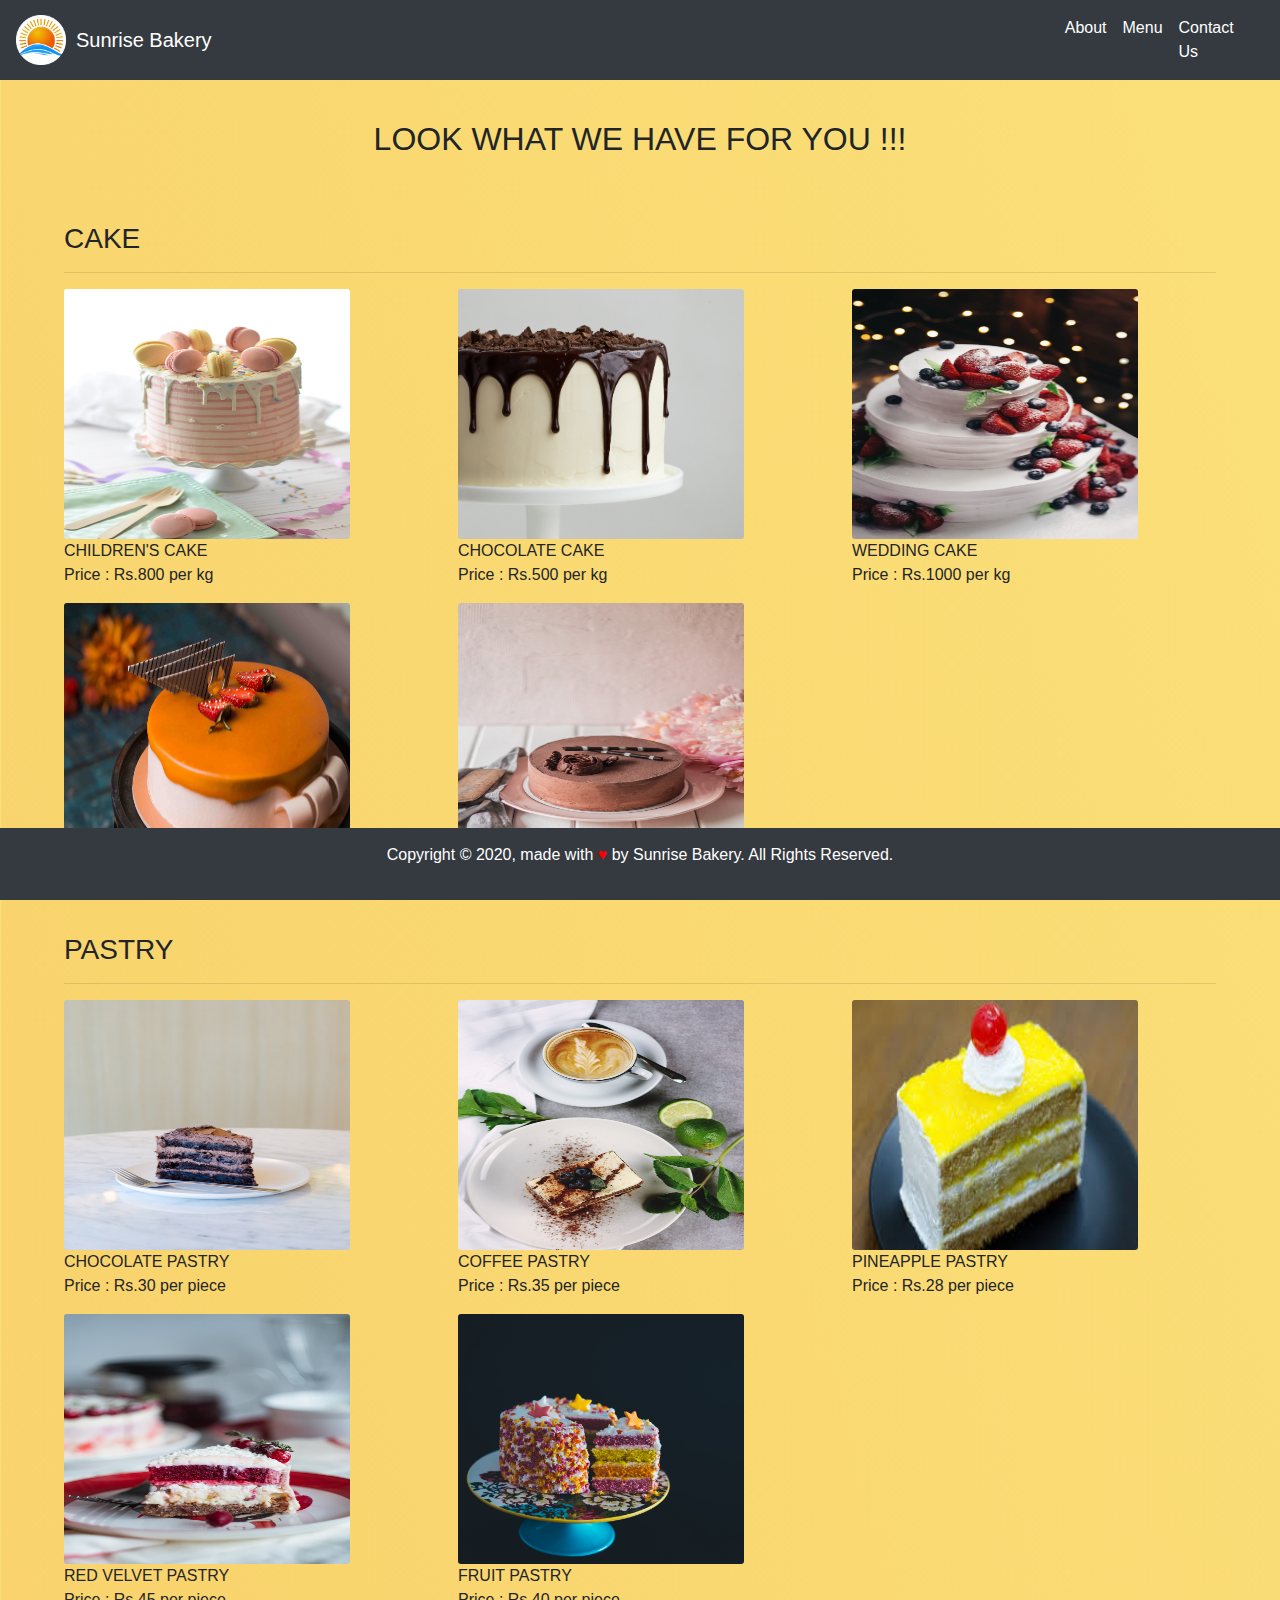
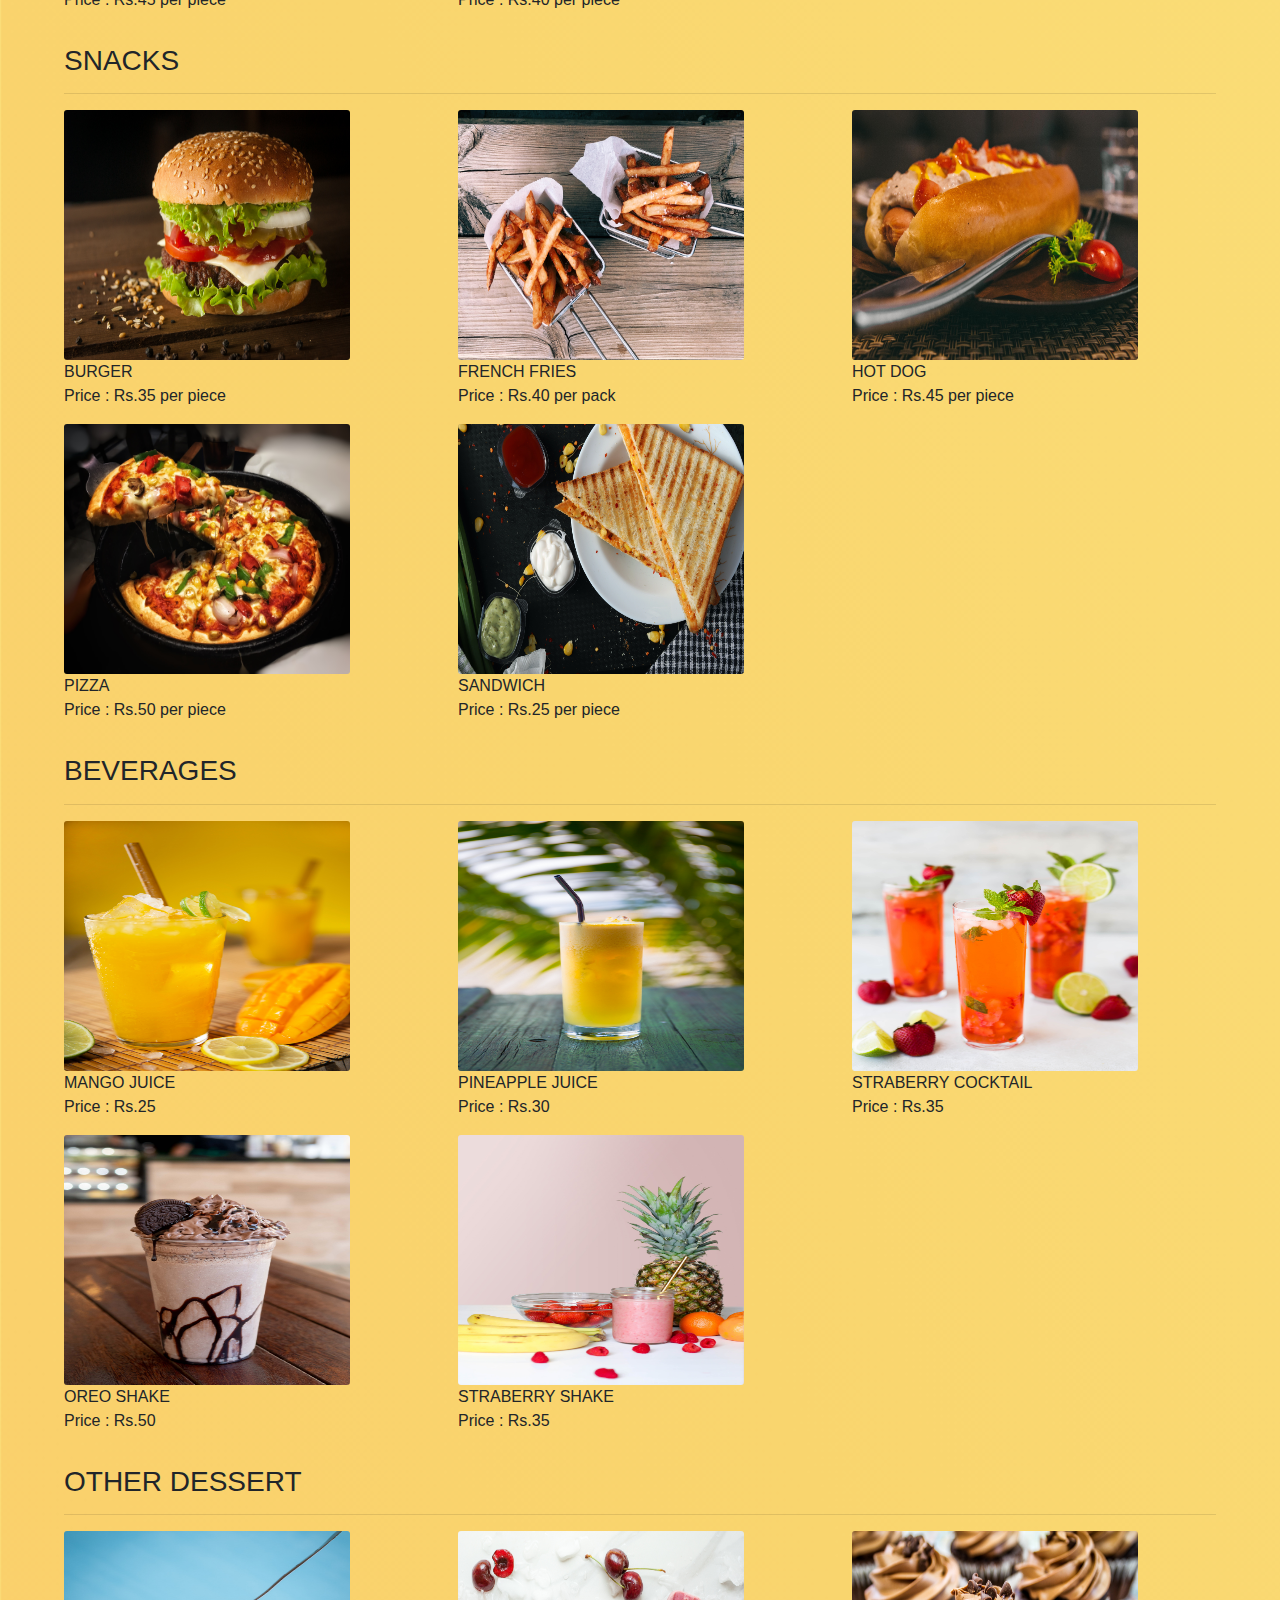
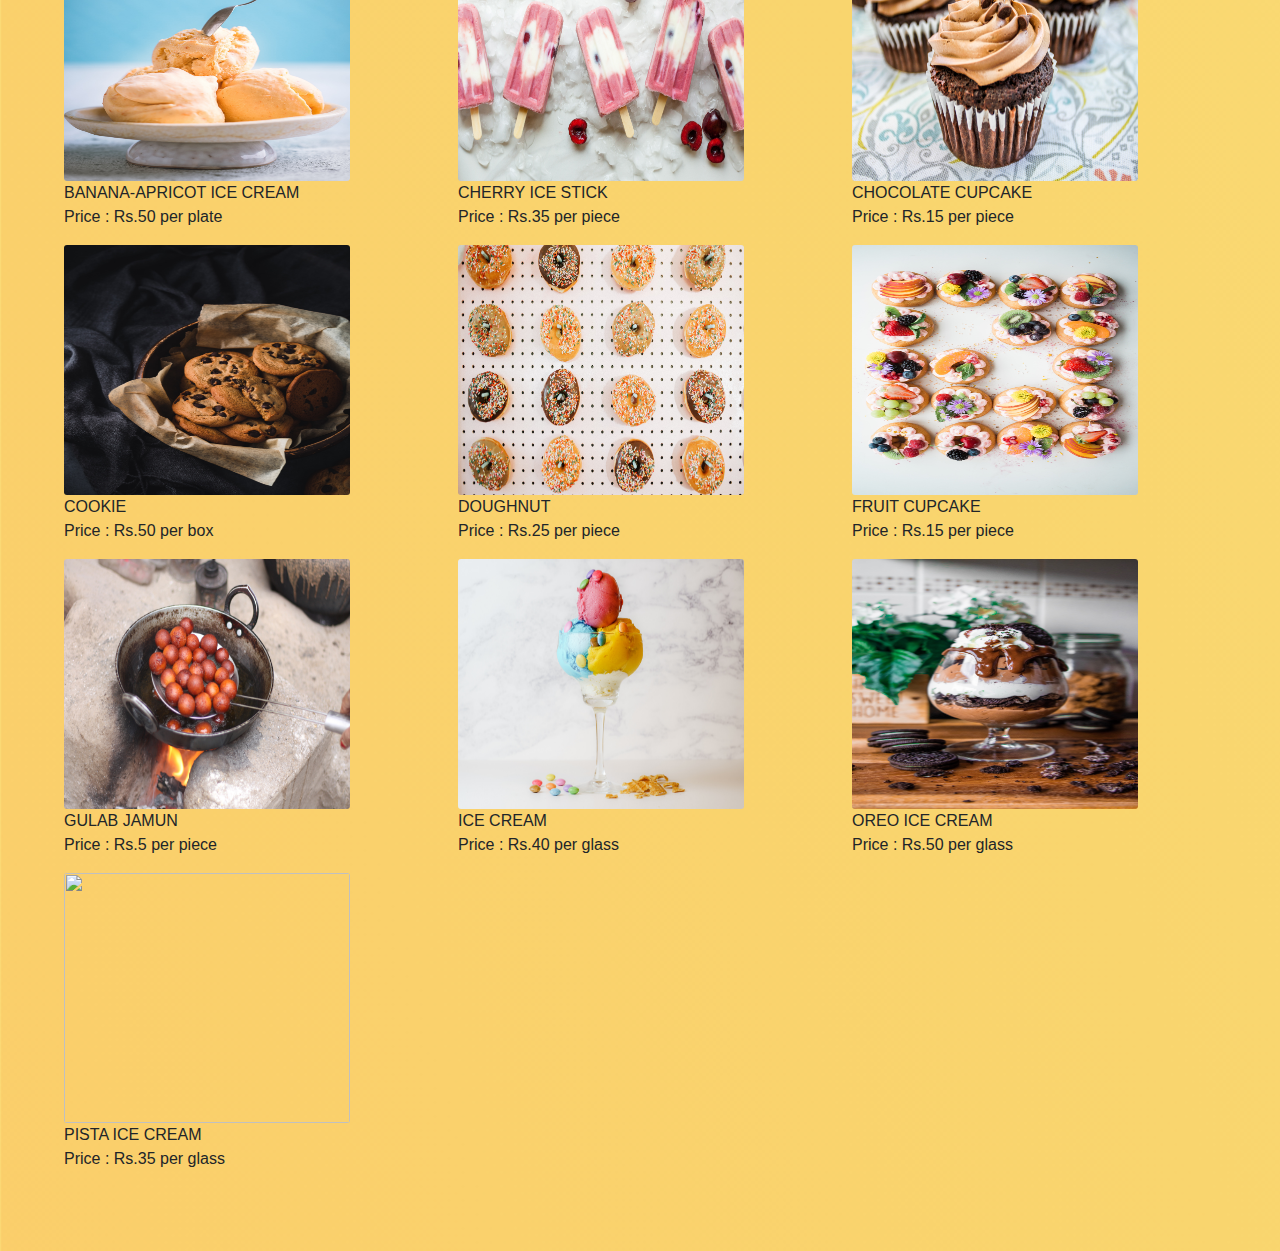
==== assets/menu.html @ 9434841c "report 2" ====
<!doctype html>
<html lang="en">
  <head>
    <!-- Required meta tags -->
    <meta charset="utf-8">
    <meta name="viewport" content="width=device-width, initial-scale=1, shrink-to-fit=no">

    <!-- Bootstrap CSS -->
    <link rel="stylesheet" href="https://stackpath.bootstrapcdn.com/bootstrap/4.3.1/css/bootstrap.min.css" integrity="sha384-ggOyR0iXCbMQv3Xipma34MD+dH/1fQ784/j6cY/iJTQUOhcWr7x9JvoRxT2MZw1T" crossorigin="anonymous">

    <!-- stylesheet -->
    <link rel="stylesheet" href="./../style.css">
    <link rel="stylesheet" href="menu.css">

    <!-- logo -->
    <link rel="shortcut icon" href="./../images/logo.png" />
    <title>Sunrise Bakery</title>
  </head>
  <body>
    <!-- navbar -->
    <nav class="navbar navbar-expand-lg navbar-light bg-dark fixed-top">
        <img src="./../images/logo.png">
        <a class="navbar-brand" href="./../index.html">Sunrise Bakery</a>
        <button class="navbar-toggler" type="button" data-toggle="collapse" data-target="#navbarNavAltMarkup" aria-controls="navbarNavAltMarkup" aria-expanded="false" aria-label="Toggle navigation">
          <span class="navbar-toggler-icon"></span>
        </button>
        <div class="collapse navbar-collapse" id="navbarNavAltMarkup">
          <div class="navbar-nav">
            <a class="nav-item nav-link active" href="about.html">About <span class="sr-only">(current)</span></a>
            <a class="nav-item nav-link" href="menu.html">Menu</a>
            <a class="nav-item nav-link" href="contact.html">Contact Us</a>
          </div>
        </div>
      </nav>
    </nav>   

    <!-- menu -->
    <h2 class="menu-title">LOOK WHAT WE HAVE FOR YOU !!!</h2>

    <div class="menu">
    <!-- Cake -->
    <h3 class="my-3">CAKE</h3><hr>
    <div class="row">
      <div class="box col-sm-12 col-md-3 col-lg-4" style="width: 10rem ;">
        <img class="card-img" src="./../images/menu/Children's Cake.jpg" alt="">
        <div class="body">
          <p class="text">
            CHILDREN'S CAKE</br>
            Price : Rs.800 per kg
          </p>
      </div>
      </div>
      <div class="box col-sm-1 col-md-3 col-lg-4" style="width: 10rem ;">
        <img class="card-img" src="./../images/menu/Chocolate.jpg" alt="">
        <div class="body">
          <p class="text">
            CHOCOLATE CAKE</br>
            Price : Rs.500 per kg
          </p>
      </div>
      </div>
      <div class="box col-sm-1 col-md-3 col-lg-4" style="width: 10rem ;">
        <img class="card-img" src="./../images/menu/wedding cake.jpg" alt="">
        <div class="body">
          <p class="text">
            WEDDING CAKE</br>
            Price : Rs.1000 per kg
          </p>
      </div>
      </div>
      <div class="box col-sm-1 col-md-3 col-lg-4" style="width: 10rem ;">
        <img class="card-img" src="./../images/menu/Mango Cake.jpg" alt="">
        <div class="body">
          <p class="text">
            MANGO CAKE</br>
            Price : Rs.700 per kg
          </p>
      </div>
      </div>
      <div class="box col-sm-1 col-md-3 col-lg-4" style="width: 10rem ;">
        <img class="card-img" src="./../images/menu/Coffee Cake.jpg" alt="">
        <div class="body">
          <p class="text">
            COFFEE CAKE</br>
            Price : Rs.500 per kg
          </p>
      </div>
      </div>
    </div>

    <!-- Pastry-->
    <h3 class="my-3">PASTRY</h3><hr>
    <div class="row">
      <div class="box col-sm-1 col-md-3 col-lg-4" style="width: 10rem ;">
        <img class="card-img" src="./../images/menu/Chocolate Pastry.jpg" alt="">
        <div class="body">
          <p class="text">
            CHOCOLATE PASTRY</br>
            Price : Rs.30 per piece
          </p>
      </div>
      </div>
      <div class="box col-sm-1 col-md-3 col-lg-4" style="width: 10rem ;">
        <img class="card-img" src="./../images/menu/Cofee pastry.jpg" alt="">
        <div class="body">
          <p class="text">
            COFFEE PASTRY</br>
            Price : Rs.35 per piece
          </p>
      </div>
      </div>
      <div class="box col-sm-1 col-md-3 col-lg-4" style="width: 10rem ;">
        <img class="card-img" src="./../images/menu/Pineapple Pastry.jpg" alt="">
        <div class="body">
          <p class="text">
            PINEAPPLE PASTRY</br>
            Price : Rs.28 per piece
          </p>
      </div>
      </div>
      <div class="box col-sm-1 col-md-3 col-lg-4" style="width: 10rem ;">
        <img class="card-img" src="./../images/menu/Red Velvet Cake.jpg" alt="">
        <div class="body">
          <p class="text">
            RED VELVET PASTRY</br>
            Price : Rs.45 per piece
          </p>
      </div>
      </div>
      <div class="box col-sm-1 col-md-3 col-lg-4" style="width: 10rem ;">
        <img class="card-img" src="./../images/menu/Fruit Cake.jpg" alt="">
        <div class="body">
          <p class="text">
            FRUIT PASTRY</br>
            Price : Rs.40 per piece
          </p>
      </div>
      </div>
    </div>

    <!-- Snacks  -->
    <h3 class="my-3">SNACKS</h3><hr>
    <div class="row">
      <div class="box col-sm-1 col-md-3 col-lg-4" style="width: 10rem ;">
        <img class="card-img" src="./../images/menu/Burger.jpg" alt="">
        <div class="body">
          <p class="text">
            BURGER</br>
            Price : Rs.35 per piece
          </p>
      </div>
      </div>
      <div class="box col-sm-1 col-md-3 col-lg-4" style="width: 10rem ;">
        <img class="card-img" src="./../images/menu/French Fries.jpg" alt="">
        <div class="body">
          <p class="text">
            FRENCH FRIES</br>
            Price : Rs.40 per pack
          </p>
      </div>
      </div>
      <div class="box col-sm-1 col-md-3 col-lg-4" style="width: 10rem ;">
        <img class="card-img" src="./../images/menu/Hot dog.jpg" alt="">
        <div class="body">
          <p class="text">
            HOT DOG</br>
            Price : Rs.45 per piece
          </p>
      </div>
      </div>
      <div class="box col-sm-1 col-md-3 col-lg-4" style="width: 10rem ;">
        <img class="card-img" src="./../images/menu/Pizza.jpg" alt="">
        <div class="body">
          <p class="text">
            PIZZA</br>
            Price : Rs.50 per piece
          </p>
      </div>
      </div>
      <div class="box col-sm-1 col-md-3 col-lg-4" style="width: 10rem ;">
        <img class="card-img" src="./../images/menu/sandwich.jpg" alt="">
        <div class="body">
          <p class="text">
            SANDWICH</br>
            Price : Rs.25 per piece
          </p>
      </div>
      </div>
    </div>

    <!-- Beverages -->
    <h3 class="my-3">BEVERAGES</h3><hr>
    <div class="row">
      <div class="box col-sm-12 col-md-4 col-lg-4" style="width: 10rem ;">
        <img class="card-img" src="./../images/menu/mango juice.jpg" alt="">
        <div class="body">
          <p class="text">
            MANGO JUICE</br>
            Price : Rs.25
          </p>
      </div>
      </div>
      <div class="box col-sm-12 col-md-4 col-lg-4" style="width: 10rem ;">
        <img class="card-img" src="./../images/menu/Pineapple Juice.jpg" alt="">
        <div class="body">
          <p class="text">
            PINEAPPLE JUICE</br>
            Price : Rs.30
          </p>
      </div>
      </div>
      <div class="box col-sm-12 col-md-4 col-lg-4" style="width: 10rem ;">
        <img class="card-img" src="./../images/menu/Straberry Cocktail.jpg" alt="">
        <div class="body">
          <p class="text">
            STRABERRY COCKTAIL</br>
            Price : Rs.35
          </p>
      </div>
      </div>
      <div class="box col-sm-12 col-md-4 col-lg-4" style="width: 10rem ;">
        <img class="card-img" src="./../images/menu/Oreo Shake.jpg" alt="">
        <div class="body">
          <p class="text">
            OREO SHAKE</br>
            Price : Rs.50
          </p>
      </div>
      </div>
      <div class="box col-sm-12 col-md-4 col-lg-4" style="width: 10rem ;">
        <img class="card-img" src="./../images/menu/Straberry Shake.jpg" alt="">
        <div class="body">
          <p class="text">
            STRABERRY SHAKE</br>
            Price : Rs.35
          </p>
      </div>
      </div>
    </div>

    <!-- Dessert -->
    <h3 class="my-3">OTHER DESSERT</h3><hr>
    <div class="row">
    <div class="box col-sm-1 col-md-3 col-lg-4" style="width: 10rem ;">
      <img class="card-img" src="./../images/menu/Banana-Apricot Ice Cream.jpg" alt="">
      <div class="body">
        <p class="text">
          BANANA-APRICOT ICE CREAM</br>
          Price : Rs.50 per plate
        </p>
    </div>
    </div>
    <div class="box col-sm-1 col-md-3 col-lg-4" style="width: 10rem ;">
      <img class="card-img" src="./../images/menu/Cherry Ice Stick.jpg" alt="">
      <div class="body">
        <p class="text">
          CHERRY ICE STICK</br>
          Price : Rs.35 per piece
        </p>
    </div>
    </div>
    <div class="box col-sm-1 col-md-3 col-lg-4" style="width: 10rem ;">
      <img class="card-img" src="./../images/menu/Chocolate Cupcake.jpg" alt="">
      <div class="body">
        <p class="text">
          CHOCOLATE CUPCAKE</br>
          Price : Rs.15 per piece
        </p>
    </div>
    </div>
    <div class="box col-sm-1 col-md-3 col-lg-4" style="width: 10rem ;">
      <img class="card-img" src="./../images/menu/Cookie.jpg" alt="">
      <div class="body">
        <p class="text">
          COOKIE</br>
          Price : Rs.50 per box
        </p>
    </div>
    </div>
    <div class="box col-sm-1 col-md-3 col-lg-4" style="width: 10rem ;">
      <img class="card-img" src="./../images/menu/Doughnut.jpg" alt="">
      <div class="body">
        <p class="text">
          DOUGHNUT</br>
          Price : Rs.25 per piece
        </p>
    </div>
    </div>
    <div class="box col-sm-1 col-md-3 col-lg-4" style="width: 10rem ;">
      <img class="card-img" src="./../images/menu/Fruit Cupcake.jpg" alt="">
      <div class="body">
        <p class="text">
          FRUIT CUPCAKE</br>
          Price : Rs.15 per piece
        </p>
    </div>
    </div>
    <div class="box col-sm-1 col-md-3 col-lg-4" style="width: 10rem ;">
      <img class="card-img" src="./../images/menu/Gulab Jamun.jpg" alt="">
      <div class="body">
        <p class="text">
          GULAB JAMUN</br>
          Price : Rs.5 per piece
        </p>
    </div>
    </div>
    <div class="box col-sm-1 col-md-3 col-lg-4" style="width: 10rem ;">
      <img class="card-img" src="./../images/menu/Ice cream.jpg" alt="">
      <div class="body">
        <p class="text">
          ICE CREAM</br>
          Price : Rs.40 per glass
        </p>
    </div>
    </div>
    <div class="box col-sm-1 col-md-3 col-lg-4" style="width: 10rem ;">
      <img class="card-img" src="./../images/menu/Oreo Ice Cream.jpg" alt="">
      <div class="body">
        <p class="text">
          OREO ICE CREAM</br>
          Price : Rs.50 per glass
        </p>
    </div>
    </div>
    <div class="box col-sm-1 col-md-3 col-lg-4" style="width: 10rem ;">
      <img class="card-img" src="./../images/menu/Pista Ice Cream.jpg" alt="">
      <div class="body">
        <p class="text">
          PISTA ICE CREAM</br>
          Price : Rs.35 per glass
        </p>
    </div>
    </div>
    </div>
    <!-- footer -->
    <div class="footer">
        <p>Copyright © 2020, made with <span style="color: red;">♥</span> by Sunrise Bakery. All Rights Reserved.</p>
    </div>
    <!-- Optional JavaScript -->
    <!-- jQuery first, then Popper.js, then Bootstrap JS -->
    <script src="https://code.jquery.com/jquery-3.3.1.slim.min.js" integrity="sha384-q8i/X+965DzO0rT7abK41JStQIAqVgRVzpbzo5smXKp4YfRvH+8abtTE1Pi6jizo" crossorigin="anonymous"></script>
    <script src="https://cdnjs.cloudflare.com/ajax/libs/popper.js/1.14.7/umd/popper.min.js" integrity="sha384-UO2eT0CpHqdSJQ6hJty5KVphtPhzWj9WO1clHTMGa3JDZwrnQq4sF86dIHNDz0W1" crossorigin="anonymous"></script>
    <script src="https://stackpath.bootstrapcdn.com/bootstrap/4.3.1/js/bootstrap.min.js" integrity="sha384-JjSmVgyd0p3pXB1rRibZUAYoIIy6OrQ6VrjIEaFf/nJGzIxFDsf4x0xIM+B07jRM" crossorigin="anonymous"></script>
  </body>
</html>
---- style.css ----
body{
    margin: 0;
    padding: 0;
    box-sizing: border-box;
    background: linear-gradient(253deg, #fff48f, #f9d56e, #febf63);
    background-size: 300% 300%;
    -webkit-animation: Background 5s ease infinite;
    -moz-animation: Background 5s ease infinite;
    animation: Background 5s ease infinite;
    background-position: 0px 50px;
}

@-webkit-keyframes Background {
    0% {
      background-position: 0% 50%
    }
  
    50% {
      background-position: 100% 50%
    }
  
    100% {
      background-position: 0% 50%
    }
  }
  
  @-moz-keyframes Background {
    0% {
      background-position: 0% 50%
    }
  
    50% {
      background-position: 100% 50%
    }
  
    100% {
      background-position: 0% 50%
    }
  }
  
  @keyframes Background {
    0% {
      background-position: 0% 50%
    }
  
    50% {
      background-position: 100% 50%
    }
  
    100% {
      background-position: 0% 50%
    }
  }
  
  .nav-link,.navbar-brand{
      color: white !important;
  }

  .navbar-nav{
      margin-left: 80%;
  }

  .navbar-toggler{
      color: white !important;
      background-color: white !important;
  }

  img{
      width: 50px;
      height: 50px;
      margin-right: 10px;
  }

  .main{
    padding-top: 80px;
  }

  .footer {
    position: fixed;
    left: 0;
    bottom: 0;
    width: 100%;
    height: 8vh;
    background-color: #343a40;
    color: white;
    text-align: center;
 }
 

 .footer{
   margin-top: 250px;
 }

 .footer>p{
     padding-top: 15px;    
     margin-left: 10px;
     margin-right: 10px;
 }

 .welcome>p{
   text-align: center;
 }

 .welcome,.quote{
   text-align: center;
 }

 .d-block{
   width: 500px;
   height: 400px;
   margin-left: 35%;
 }
  @media (max-width:600px){
    .navbar-nav{
        margin-left: 3%;
    }
    .footer{
        height: 12vh;
    }
    .footer>p{
        padding-top: 2vh;    
        margin-left: 10px;
        margin-right: 10px;
    }
  }
---- assets/menu.css ----
.menu-title{
    text-align: center;
    margin-top: 120px;
}

.menu{
    margin: 5%;
}

.card-img{
    width: 286px;
    height: 250px;
    margin-right: 200px;
}

.flex-container {
    flex-direction: row;
}

.wrap {
    flex-wrap: wrap;
}


@media (max-width:600px){
    .row{
        flex-direction: column;
        margin-left: 15%;
    }
}
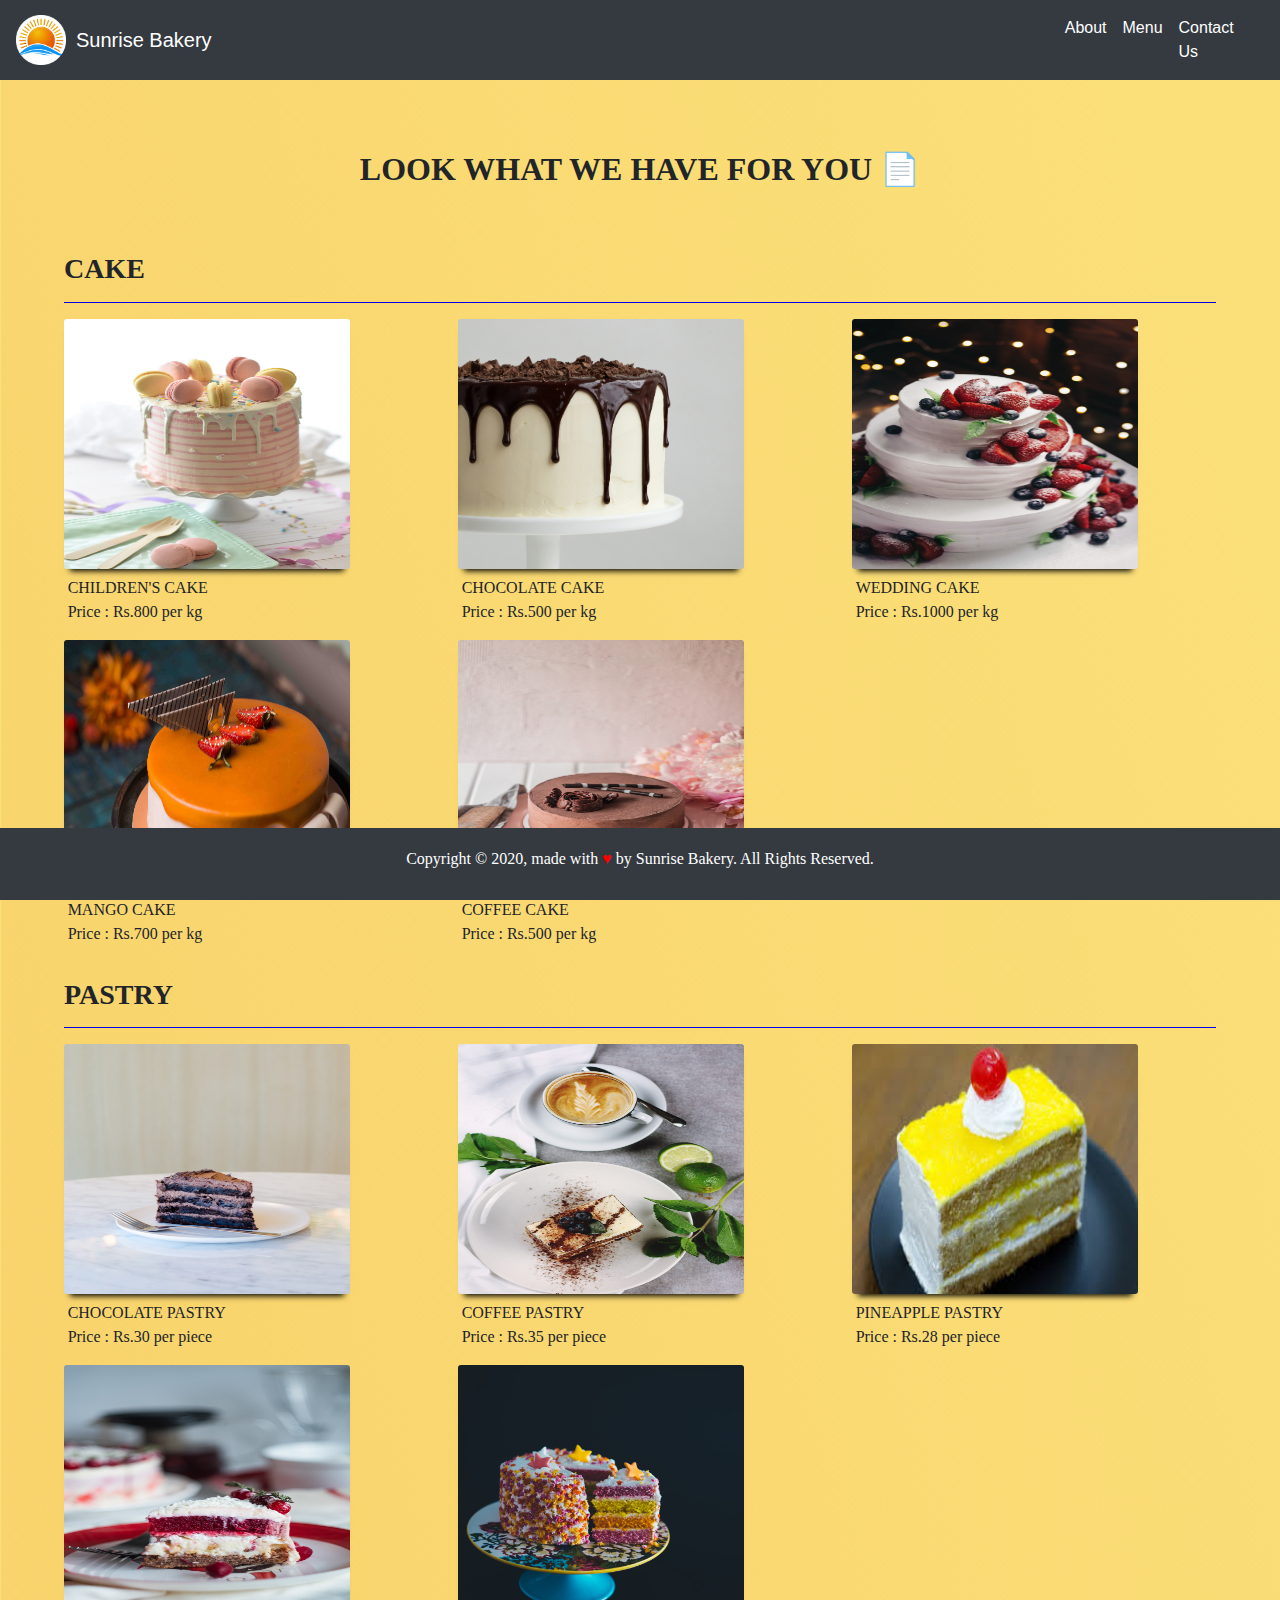
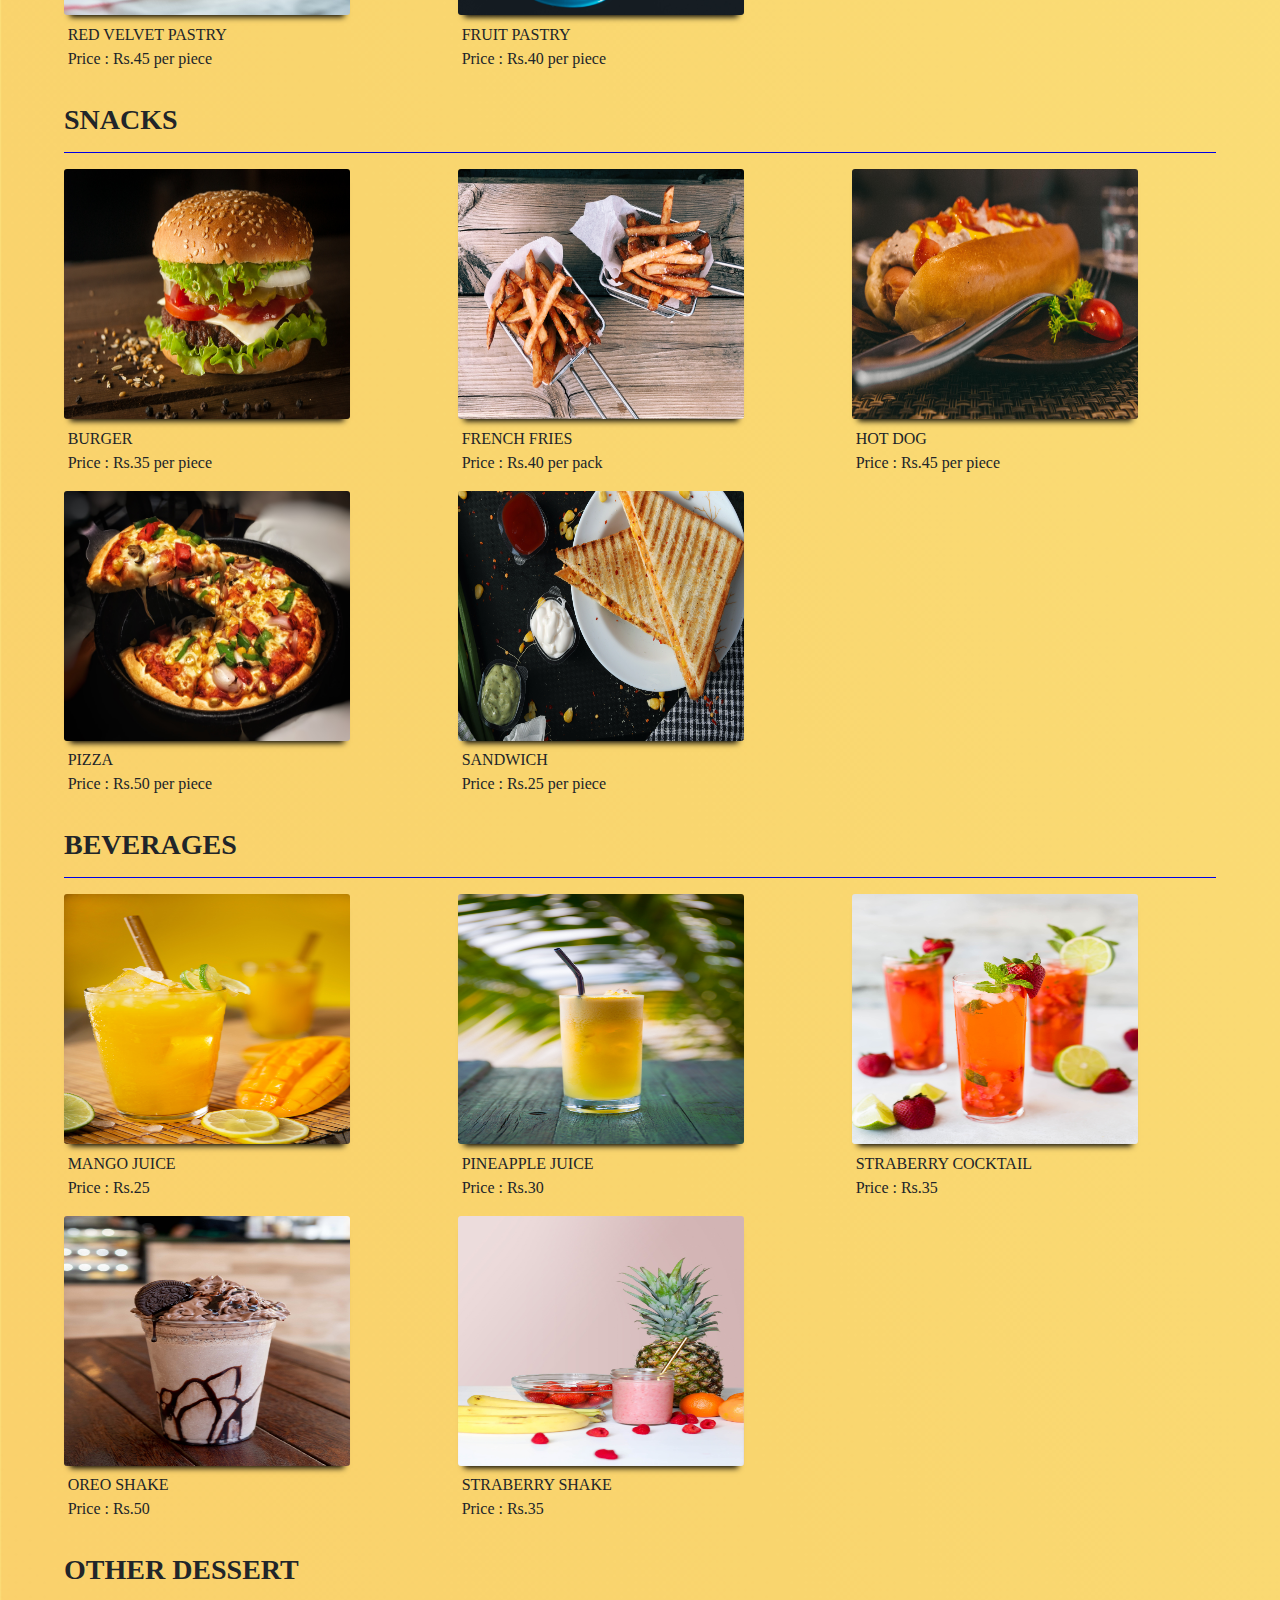
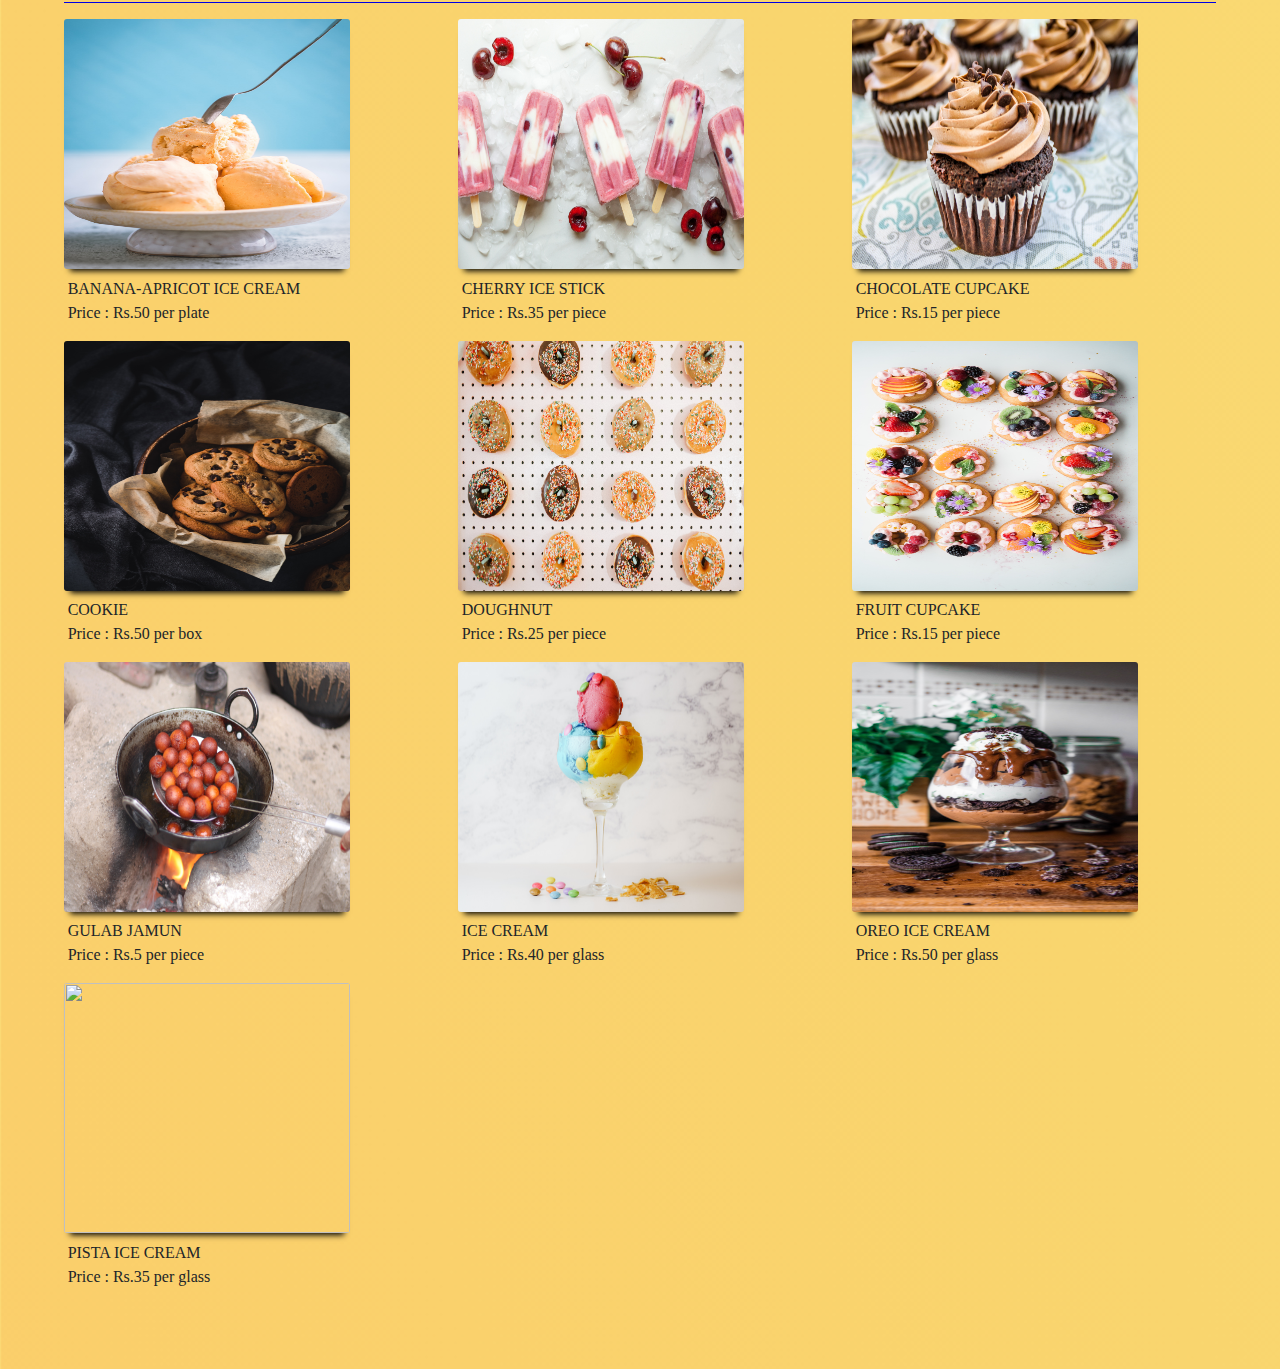
==== commit c0cbed9e: "Footer fixed" ====
--- a/assets/menu.html
+++ b/assets/menu.html
@@ -35,7 +35,7 @@
     </nav>   
 
     <!-- menu -->
-    <h2 class="menu-title">LOOK WHAT WE HAVE FOR YOU !!!</h2>
+    <h2 class="menu-title">LOOK WHAT WE HAVE FOR YOU 📄</h2>
 
     <div class="menu">
     <!-- Cake -->
@@ -334,7 +334,7 @@
     </div>
     <!-- footer -->
     <div class="footer">
-        <p>Copyright © 2020, made with <span style="color: red;">♥</span> by Sunrise Bakery. All Rights Reserved.</p>
+        <p class="my-1">Copyright © 2020, made with <span style="color: red;">♥</span> by Sunrise Bakery. All Rights Reserved.</p>
     </div>
     <!-- Optional JavaScript -->
     <!-- jQuery first, then Popper.js, then Bootstrap JS -->
--- a/assets/menu.css
+++ b/assets/menu.css
@@ -1,6 +1,8 @@
 .menu-title{
     text-align: center;
-    margin-top: 120px;
+    margin-top: 150px;
+    font-family: 'Berkshire Swash', cursive;
+    font-weight: bold;
 }
 
 .menu{
@@ -11,6 +13,16 @@
     width: 286px;
     height: 250px;
     margin-right: 200px;
+    box-shadow: 0 8px 6px -6px black;
+}
+
+.card-img:hover{
+   width: 350px;
+   height: 300px;
+}
+
+p:hover{
+    letter-spacing: 1px;
 }
 
 .flex-container {
@@ -21,6 +33,21 @@
     flex-wrap: wrap;
 }
 
+h3{
+    font-family: 'Leckerli One', cursive;
+    font-weight: bold;
+}
+
+hr{
+    background-color: blue;
+    font-weight: 50px;
+}
+
+p{
+    font-family: 'Yellowtail', cursive;
+    margin-left: 1%;
+    margin-top: 2%;
+}
 
 @media (max-width:600px){
     .row{
